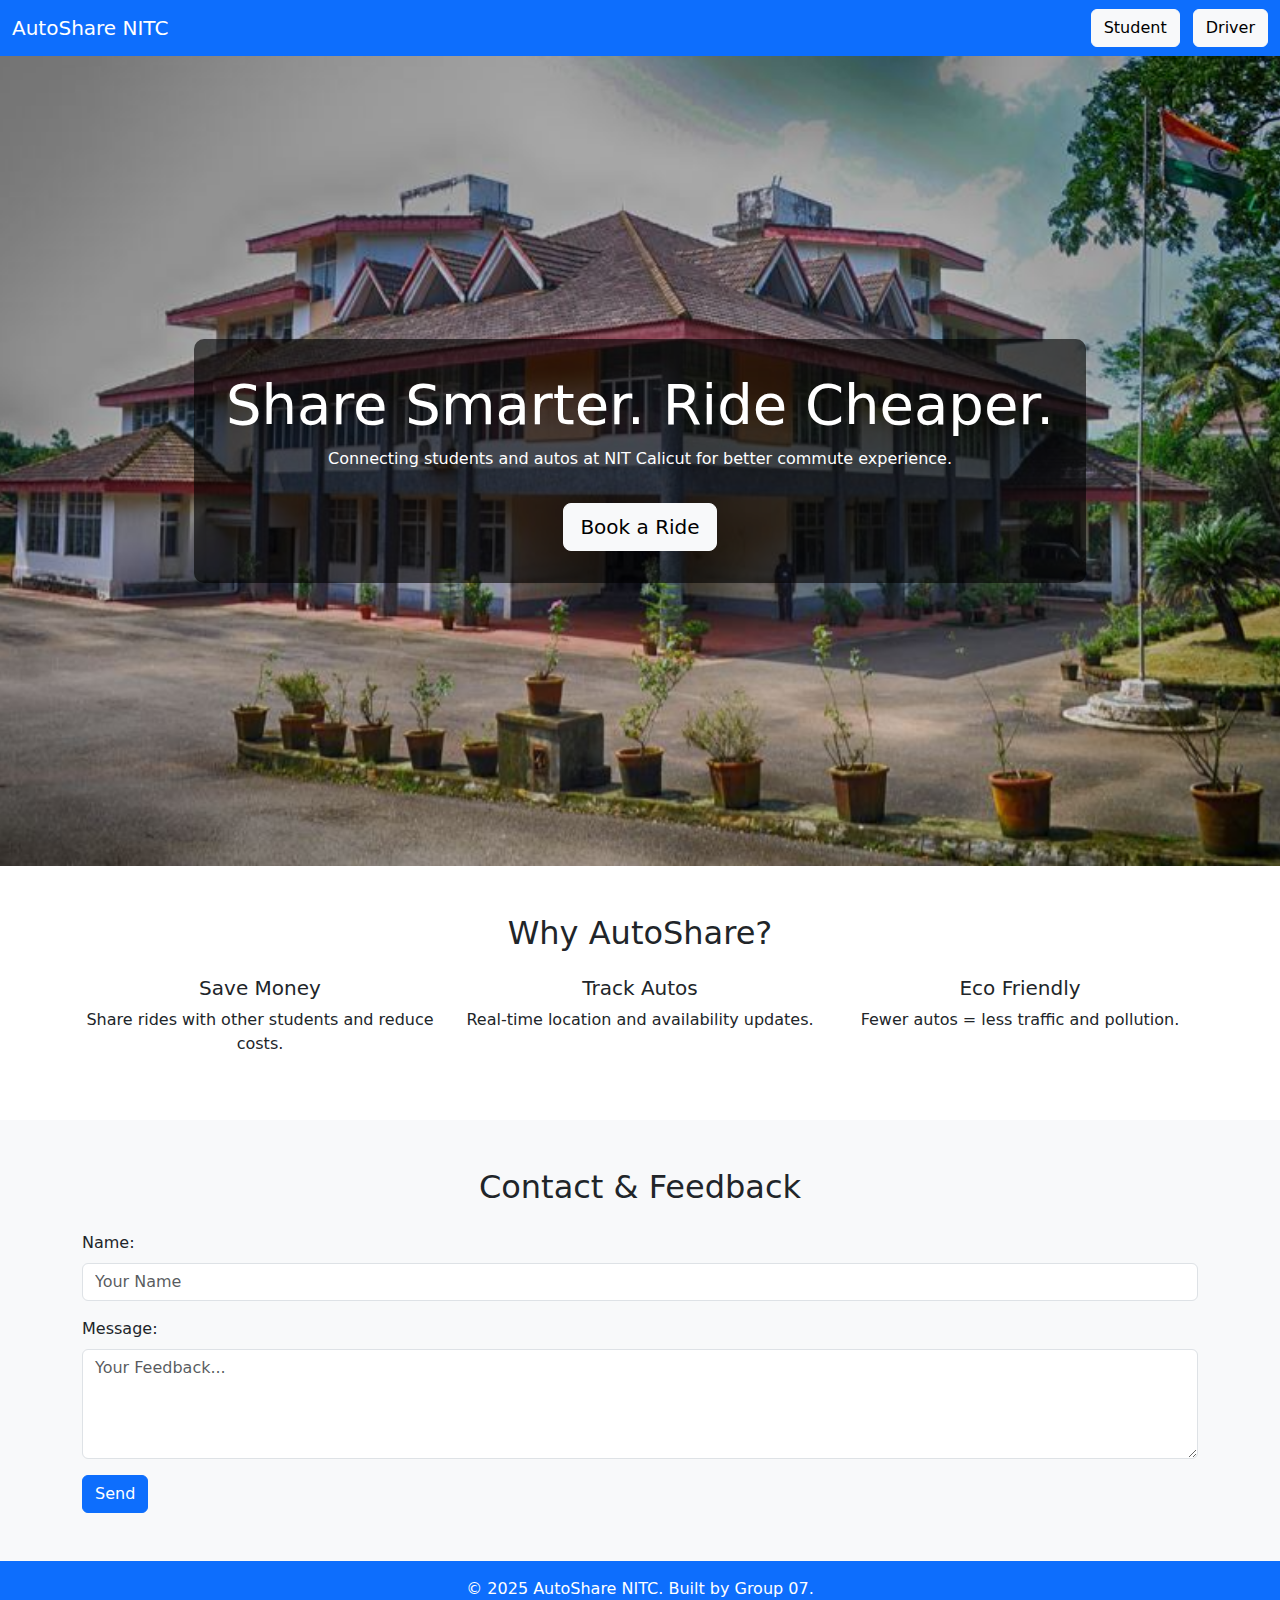
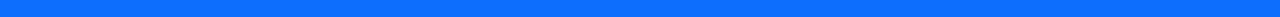
==== index.html @ c1f853d8 "initian commit" ====
<!DOCTYPE html>
<html lang="en">
<head>
  <meta charset="UTF-8" />
  <meta name="viewport" content="width=device-width, initial-scale=1" />
  <title>AutoShare - NITC</title>
  <link href="https://cdn.jsdelivr.net/npm/bootstrap@5.3.0/dist/css/bootstrap.min.css" rel="stylesheet" />
  <link rel="stylesheet" href="style.css" />
</head>
<body>

<nav class="navbar navbar-expand-lg navbar-dark bg-primary">
  <div class="container-fluid">
    <a class="navbar-brand" href="#">AutoShare NITC</a>
    <div>
      <a href="student.html" class="btn btn-light me-2">Student</a>
      <a href="driver.html" class="btn btn-light">Driver</a>
    </div>
  </div>
</nav>

<header class="hero text-center text-white">
  <div class="overlay">
    <h1 class="display-4">Share Smarter. Ride Cheaper.</h1>
    <p>Connecting students and autos at NIT Calicut for better commute experience.</p>
    <a href="student.html" class="btn btn-light btn-lg mt-3">Book a Ride</a>
  </div>
</header>

<section class="container py-5">
  <h2 class="text-center mb-4">Why AutoShare?</h2>
  <div class="row text-center">
    <div class="col-md-4">
      <h5>Save Money</h5>
      <p>Share rides with other students and reduce costs.</p>
    </div>
    <div class="col-md-4">
      <h5>Track Autos</h5>
      <p>Real-time location and availability updates.</p>
    </div>
    <div class="col-md-4">
      <h5>Eco Friendly</h5>
      <p>Fewer autos = less traffic and pollution.</p>
    </div>
  </div>
</section>

<section class="contact bg-light py-5" id="contact">
  <div class="container">
    <h2 class="text-center mb-4">Contact & Feedback</h2>
    <form>
      <div class="mb-3">
        <label class="form-label">Name:</label>
        <input type="text" class="form-control" placeholder="Your Name">
      </div>
      <div class="mb-3">
        <label class="form-label">Message:</label>
        <textarea class="form-control" rows="4" placeholder="Your Feedback..."></textarea>
      </div>
      <button class="btn btn-primary">Send</button>
    </form>
  </div>
</section>

<footer class="bg-primary text-white text-center py-3">
  © 2025 AutoShare NITC. Built by Group 07.
</footer>

<script src="https://cdn.jsdelivr.net/npm/bootstrap@5.3.0/dist/js/bootstrap.bundle.min.js"></script>
</body>
</html>
---- style.css ----
.hero {
    background: url('nitc.png') no-repeat center center/cover;
    height: 90vh;
    display: flex;
    align-items: center;
    justify-content: center;
    position: relative;
  }
  .hero .overlay {
    background: rgba(0, 0, 0, 0.6);
    padding: 2rem;
    border-radius: 10px;
  }
  .card:hover {
    transform: scale(1.03);
    transition: 0.3s ease-in-out;
  }
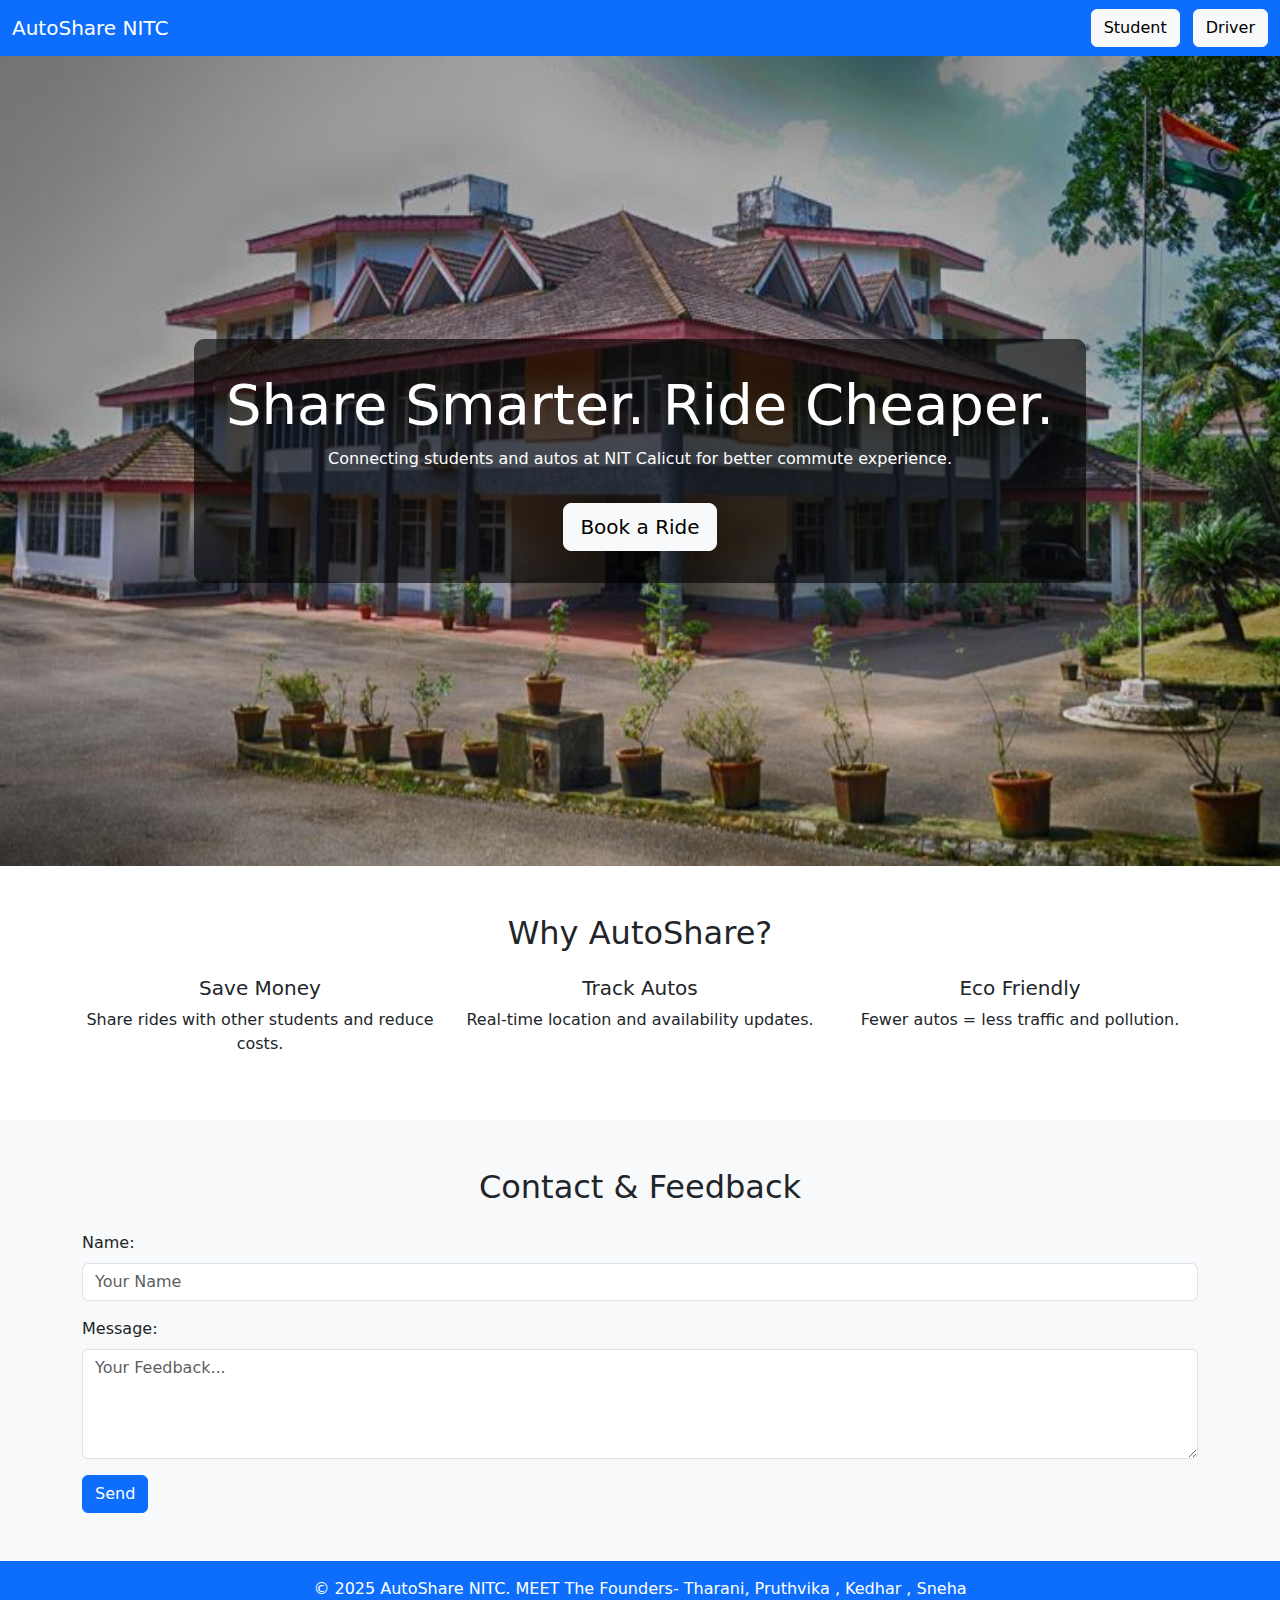
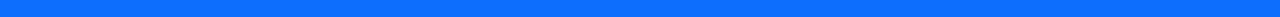
==== commit f9f614a0: "Update index.html" ====
--- a/index.html
+++ b/index.html
@@ -63,7 +63,8 @@
 </section>
 
 <footer class="bg-primary text-white text-center py-3">
-  © 2025 AutoShare NITC. Built by Group 07.
+  © 2025 AutoShare NITC.
+MEET The Founders- Tharani, Pruthvika , Kedhar , Sneha
 </footer>
 
 <script src="https://cdn.jsdelivr.net/npm/bootstrap@5.3.0/dist/js/bootstrap.bundle.min.js"></script>
